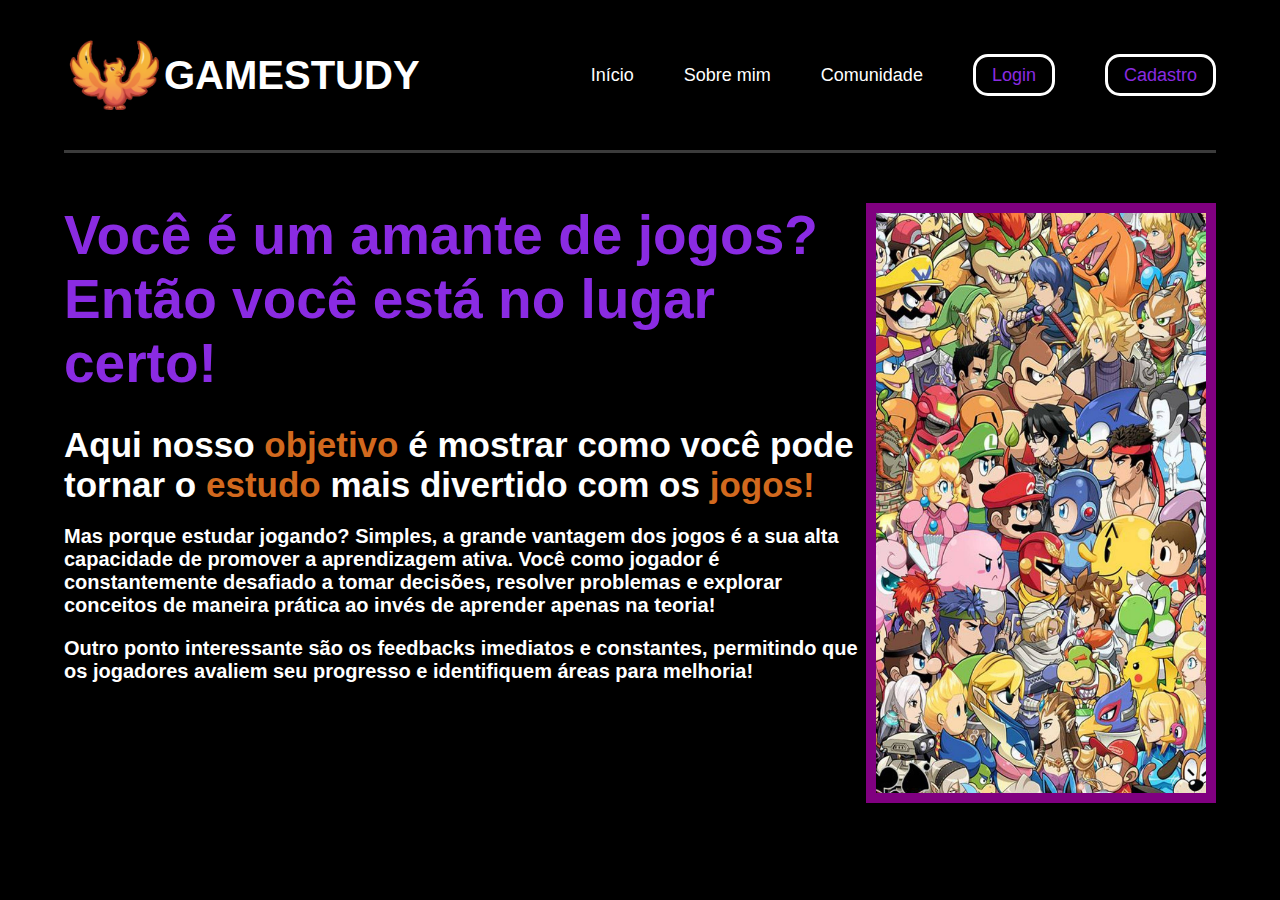
==== SITE INSTITUCIONAL/home.html @ ebba35a8 "começo do index" ====
<!DOCTYPE html>
<html lang="en">

<head>
    <meta charset="UTF-8">
    <meta name="viewport" content="width=device-width, initial-scale=1.0">
    <title>GAMESTUDY | HOME</title>
    <link rel="stylesheet" href="stylehome.css">
</head>

<body>
    <header>
        <div class="wrapper">
            <nav>
                <div class="logo">
                    <img src="imagens/logo (1).png">
                    <h1 class="titulo">GAMESTUDY</h1>
                </div>
                <ul>
                    <li><a href="#">Início</a></li>
                    <li><a href="#">Sobre mim</a></li>
                    <li><a href="#">Comunidade</a></li>
                    <li><a href="#" class="active">Login</a></li>
                    <li><a href="#" class="active">Cadastro</a></li>
                </ul>
            </nav>
        </div> <!--wrapper-->

        <div class="container">
            <div class="text">
                <h1>Você é um amante de jogos? Então você está no lugar certo!</h1>
                <h3>Aqui nosso <span>objetivo</span> é mostrar como você pode tornar o <span>estudo</span> mais
                    divertido com os <span>jogos!</span></h3>
                <h4>Mas porque estudar jogando? Simples, a grande vantagem dos jogos é a sua alta capacidade de promover
                    a aprendizagem ativa. Você como jogador é constantemente desafiado a tomar decisões, resolver
                    problemas e explorar conceitos de maneira prática ao invés de aprender apenas na teoria!<h4>
                        <h4>Outro ponto interessante são os feedbacks imediatos e constantes, permitindo que os
                            jogadores avaliem seu progresso e identifiquem áreas para melhoria!</h4>
            </div>
            <div><img src="imagens/jogos.jpg"></div>
        </div> <!--container-->
    </header>

</body>

</html>
---- SITE INSTITUCIONAL/stylehome.css ----
* {
    padding: 0;
    margin: 0;
    box-sizing: border-box;
    font-family: Arial, Helvetica, sans-serif;
}

header {
    width: 100%;
    min-height: 100vh;
    background-color: black;
}

.wrapper {
    margin: auto;
    width: 90%;
    border-bottom: 3px solid rgb(59, 59, 59);
}

.wrapper .logo {
    display: flex;
    align-items: center;

}

.wrapper .logo img {
    width: 100px;
    height: 70px;
}

nav {
    display: flex;
    justify-content: space-between;
    align-items: center;
    height: 150px;
}

nav ul {
    display: flex;
    list-style: none;
}

nav ul li a {
    text-decoration: none;
    color: white;
    margin-left: 50px;
    font-size: 18px;
    transition: all 0.2s;
}

nav ul li a:hover {
    color: blueviolet;
}

nav .active {
    color: blueviolet;
    border: 3px solid white;
    padding: 8px 16px;
    border-radius: 15px;
}

nav .active:hover {
    background-color: rgb(66, 0, 128);
    color: white;
    border: 3px solid rgb(66, 0, 128);
}

.titulo {
    display: flex;
    color: white;
    font-size: 40px;
    font-weight: 700;
}

.container {
    display: flex;
    padding: 50px 0px;
    width: 90%;
    justify-content: space-between;
    color: white;
    /* align-items: center; */
    margin: auto;
}

.container img {
    width: 350px;
    height: 600px;
    border: 10px solid purple;
}

.container h1 {
    color: blueviolet;
    font-weight: 700;
    font-size: 55px;
    padding-bottom: 30px;
}

.container h3 {
    font-size: 35px;
    padding-bottom: 20px;
}

.text span {
    color: chocolate;
}

.container h4 {
    font-size: 20px;
    padding-bottom: 10px;
}
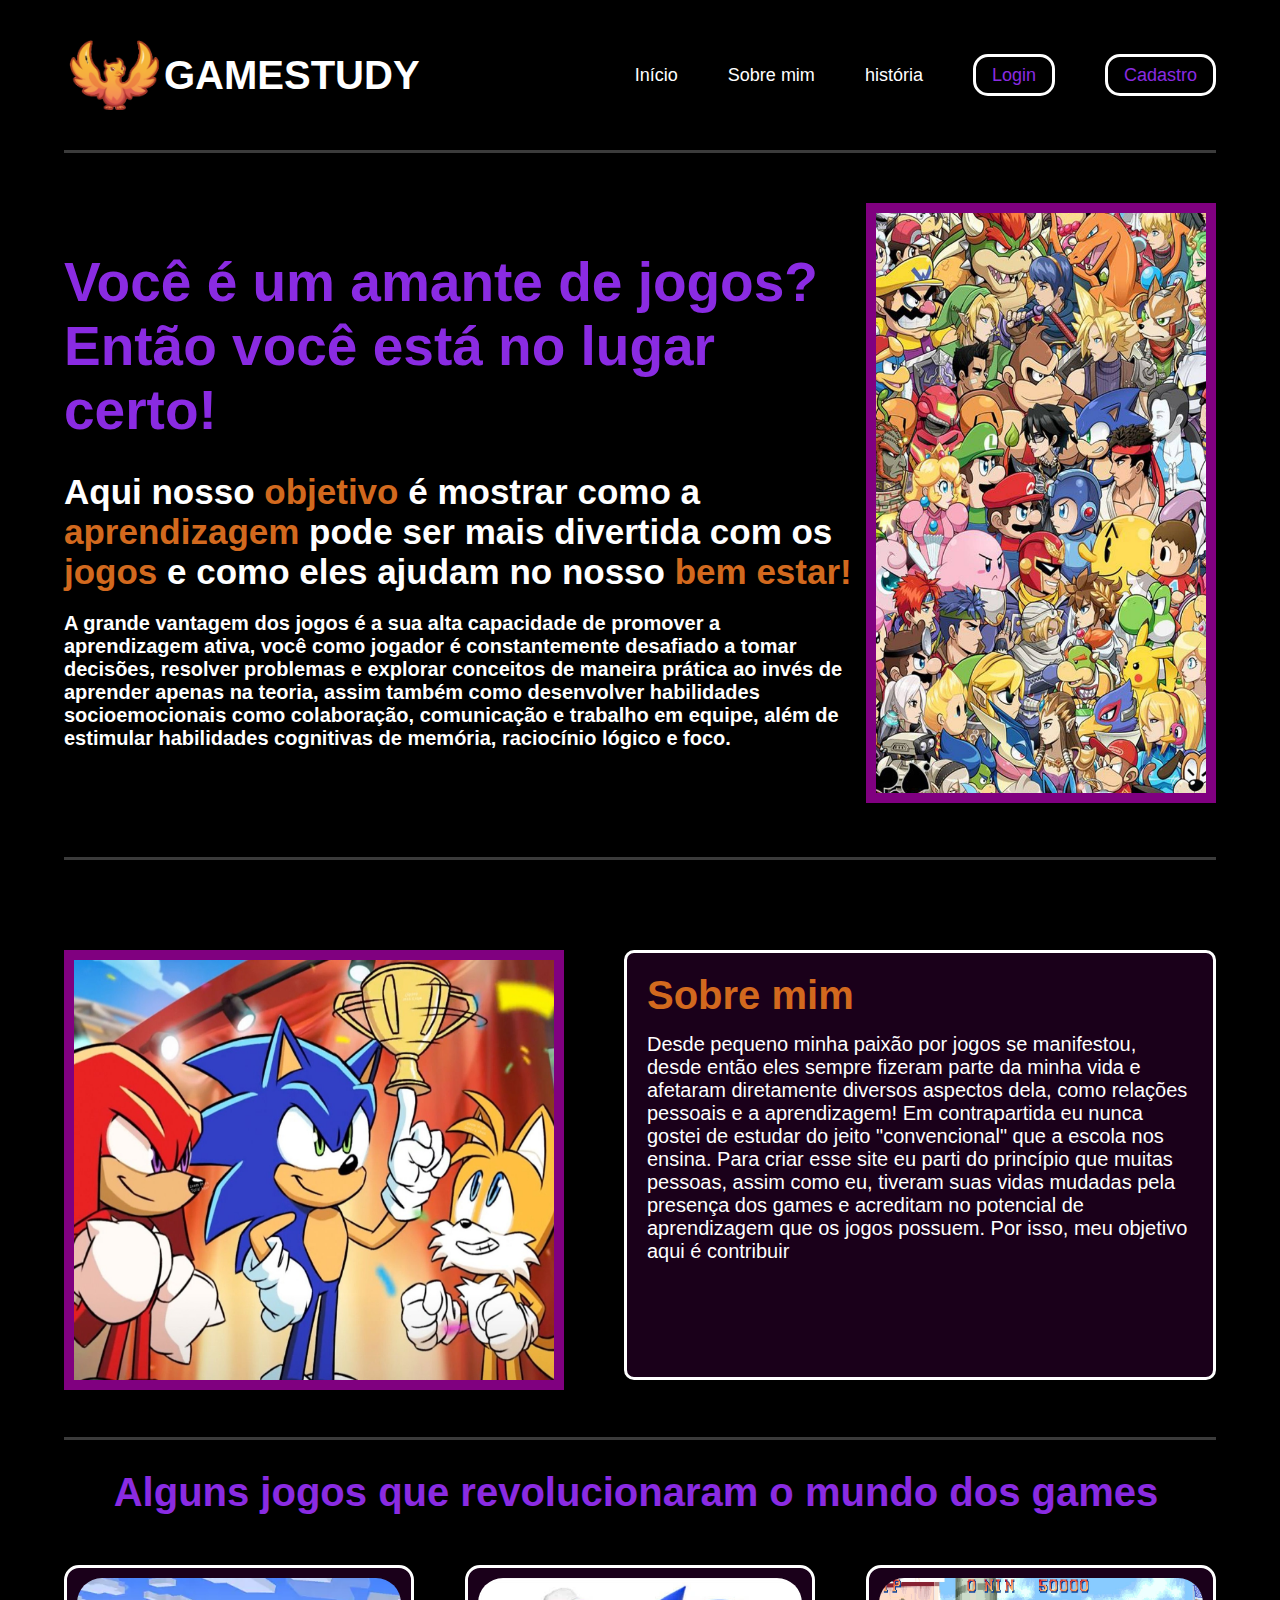
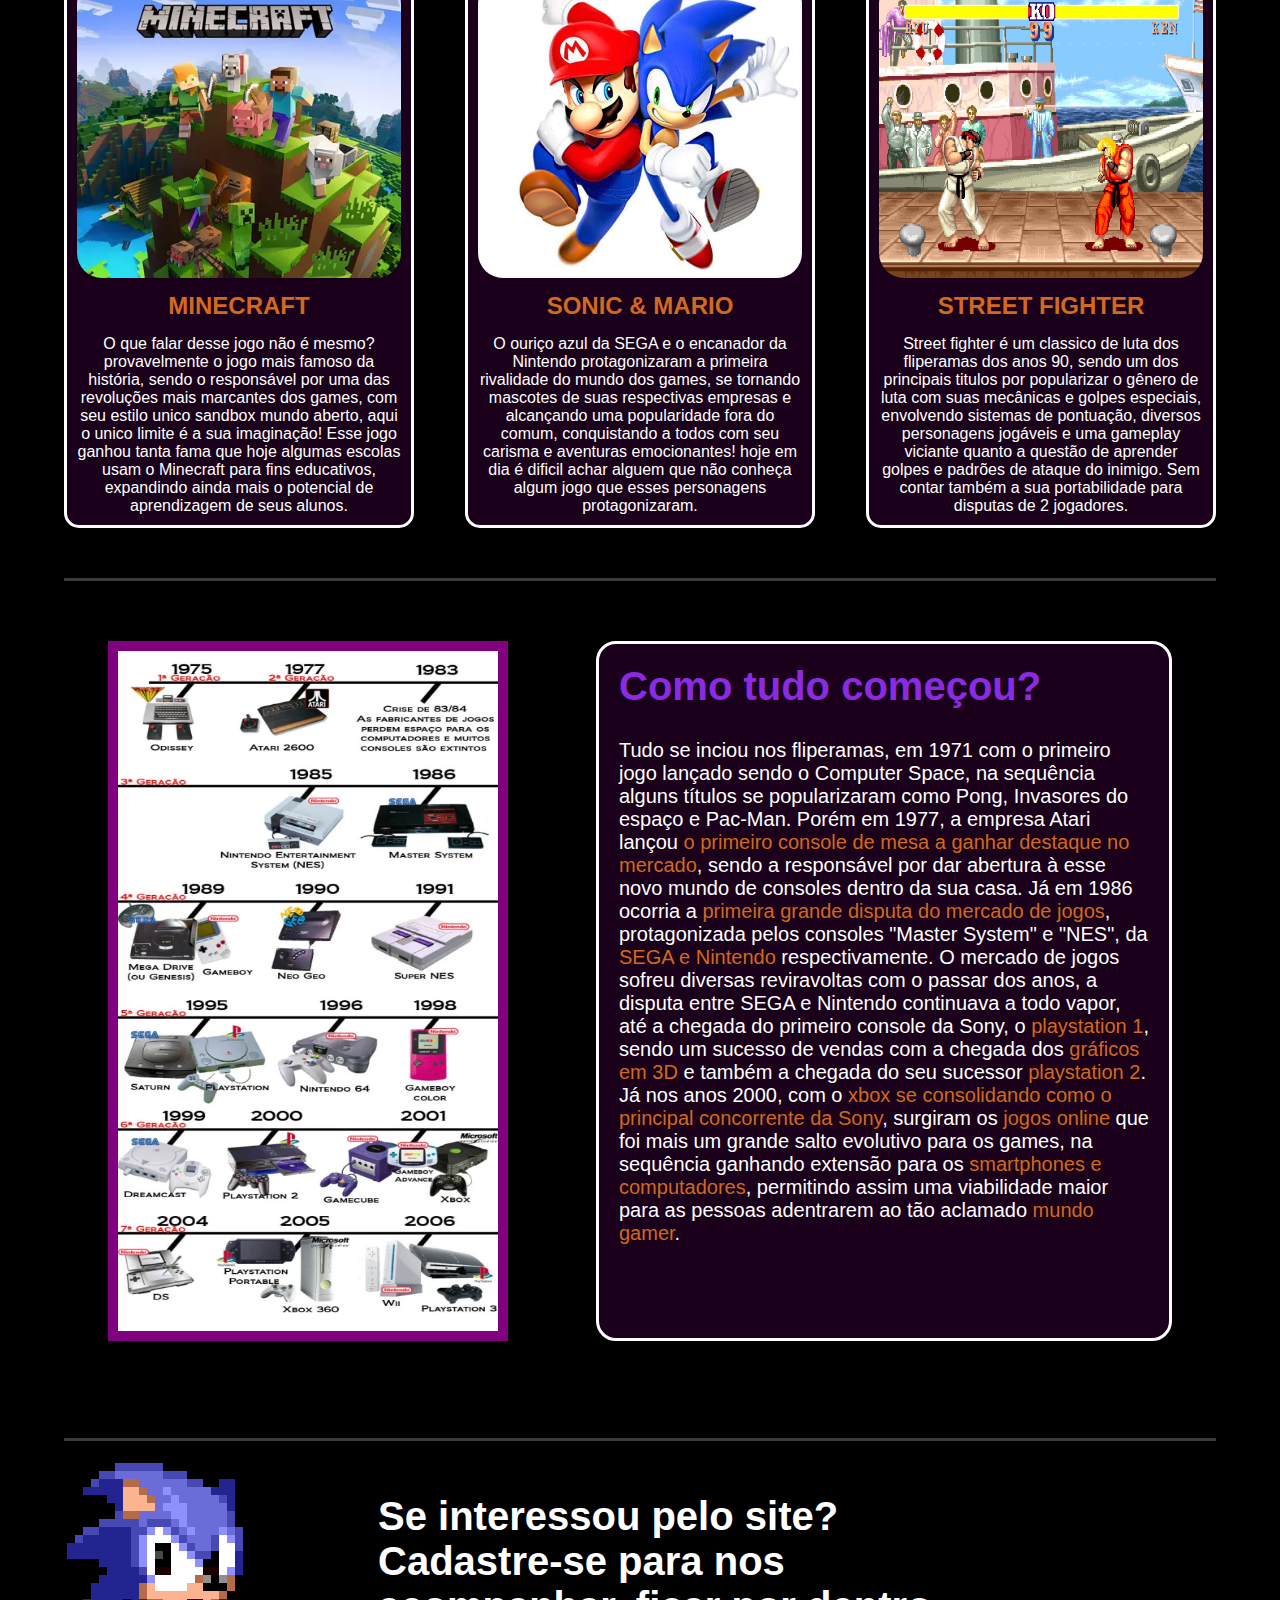
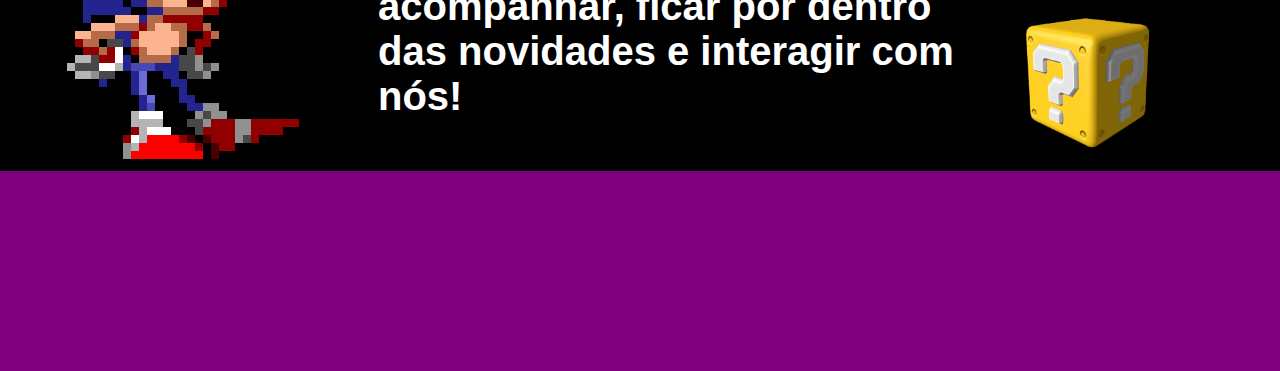
==== commit 435dbc05: "site quase completo" ====
--- a/SITE INSTITUCIONAL/home.html
+++ b/SITE INSTITUCIONAL/home.html
@@ -18,10 +18,10 @@
                 </div>
                 <ul>
                     <li><a href="#">Início</a></li>
-                    <li><a href="#">Sobre mim</a></li>
-                    <li><a href="#">Comunidade</a></li>
-                    <li><a href="#" class="active">Login</a></li>
-                    <li><a href="#" class="active">Cadastro</a></li>
+                    <li><a href="#sobremim">Sobre mim</a></li>
+                    <li><a href="#">história</a></li>
+                    <li><a href="login.html" class="active">Login</a></li>
+                    <li><a href="cadastro.html" class="active">Cadastro</a></li>
                 </ul>
             </nav>
         </div> <!--wrapper-->
@@ -29,18 +29,101 @@
         <div class="container">
             <div class="text">
                 <h1>Você é um amante de jogos? Então você está no lugar certo!</h1>
-                <h3>Aqui nosso <span>objetivo</span> é mostrar como você pode tornar o <span>estudo</span> mais
-                    divertido com os <span>jogos!</span></h3>
-                <h4>Mas porque estudar jogando? Simples, a grande vantagem dos jogos é a sua alta capacidade de promover
-                    a aprendizagem ativa. Você como jogador é constantemente desafiado a tomar decisões, resolver
-                    problemas e explorar conceitos de maneira prática ao invés de aprender apenas na teoria!<h4>
-                        <h4>Outro ponto interessante são os feedbacks imediatos e constantes, permitindo que os
-                            jogadores avaliem seu progresso e identifiquem áreas para melhoria!</h4>
+                <h3>Aqui nosso <span>objetivo</span> é mostrar como a <span>aprendizagem</span> pode ser mais
+                    divertida com os <span>jogos</span> e como eles ajudam no nosso <span>bem estar!</span>
+                </h3>
+
+                <h4>A grande vantagem dos jogos é a sua alta capacidade de promover a aprendizagem ativa, você como
+                    jogador é constantemente desafiado a tomar decisões, resolver
+                    problemas e explorar conceitos de maneira prática ao invés de aprender apenas na teoria, assim
+                    também como desenvolver habilidades socioemocionais como colaboração,
+                    comunicação e trabalho em equipe, além de estimular habilidades cognitivas de memória, raciocínio
+                    lógico
+                    e foco.
+                </h4>
+
             </div>
             <div><img src="imagens/jogos.jpg"></div>
         </div> <!--container-->
     </header>
 
+    <div class="sobremim" id="sobremim">
+        <div class="fotosonic"><img src="imagens/sonic.jpg"></div>
+        <div class="text">
+            <h1><span>Sobre mim</span></h1>
+            <p>Desde pequeno minha paixão por jogos se manifestou, desde então eles sempre fizeram parte da minha vida e
+                afetaram diretamente diversos aspectos dela, como relações pessoais e a aprendizagem! Em contrapartida
+                eu nunca gostei de estudar do jeito "convencional" que a escola nos ensina. Para criar esse site eu
+                parti do princípio que muitas pessoas, assim como eu, tiveram suas vidas mudadas pela presença dos games
+                e acreditam no potencial de aprendizagem que os jogos possuem. Por isso, meu objetivo aqui é contribuir
+        </div> <!--text-->
+    </div> <!--sobremim-->
+
+    <div class="titulofama">
+        <h1>Alguns jogos que revolucionaram o mundo dos games</h1>
+    </div>
+
+    <div class="famosos">
+        <div class="card">
+            <img src="imagens/minecraft.png">
+            <h4>MINECRAFT</h4>
+            <p>O que falar desse jogo não é mesmo? provavelmente o jogo mais famoso da história, sendo o responsável por
+                uma das revoluções mais marcantes dos games, com seu estilo unico sandbox mundo aberto, aqui o unico
+                limite é a sua imaginação! Esse jogo ganhou tanta fama que hoje algumas escolas usam o Minecraft para
+                fins educativos, expandindo ainda mais o potencial de aprendizagem de seus alunos. </p>
+        </div>
+
+        <div class="card">
+            <img src="imagens/sonicvmario.png">
+            <h4>SONIC & MARIO</h4>
+            <p>O ouriço azul da SEGA e o encanador da Nintendo protagonizaram a primeira rivalidade do mundo dos games,
+                se tornando mascotes de suas respectivas empresas e alcançando uma popularidade fora do comum,
+                conquistando a todos com seu carisma e aventuras emocionantes! hoje em dia é dificil achar alguem que
+                não conheça algum jogo que esses personagens protagonizaram.</p>
+        </div>
+
+        <div class="card">
+            <img src="imagens/streetfighter.jpg">
+            <h4>STREET FIGHTER</h4>
+            <p>Street fighter é um classico de luta dos fliperamas dos anos 90, sendo um dos principais titulos por
+                popularizar o gênero de luta com suas mecânicas e golpes especiais, envolvendo sistemas de pontuação,
+                diversos personagens jogáveis e uma gameplay viciante quanto a questão de aprender golpes e padrões de
+                ataque do inimigo. Sem contar também a sua portabilidade para disputas de 2 jogadores.</p>
+        </div>
+    </div> <!--famosos-->
+
+    <div class="historia">
+        <img src="imagens/linha-do-tempo.png">
+        <div class="text">
+            <h1>Como tudo começou?</h1>
+            <p>Tudo se inciou nos fliperamas, em 1971 com o primeiro jogo lançado sendo o Computer Space, na sequência
+                alguns títulos se popularizaram como Pong, Invasores do espaço e Pac-Man. Porém em 1977, a empresa Atari
+                lançou <span>o primeiro console de mesa a ganhar destaque no mercado</span>, sendo a responsável por dar
+                abertura à esse novo mundo de consoles dentro da sua casa. Já em 1986 ocorria a <span>primeira grande
+                    disputa do mercado de jogos</span>, protagonizada pelos consoles "Master System" e "NES", da
+                <span>SEGA e Nintendo</span> respectivamente. O mercado de jogos sofreu diversas reviravoltas com o
+                passar dos anos, a disputa entre SEGA e Nintendo continuava a todo vapor, até a chegada do primeiro
+                console da Sony, o <span>playstation 1</span>, sendo um sucesso de vendas com a chegada dos
+                <span>gráficos em 3D</span> e também a chegada do seu sucessor <span>playstation 2</span>. Já nos anos
+                2000, com o <span>xbox se consolidando como o principal concorrente da Sony</span>, surgiram os
+                <span>jogos online</span> que foi mais um grande salto evolutivo para os games, na sequência ganhando
+                extensão para os <span>smartphones e computadores</span>, permitindo assim uma viabilidade maior para as
+                pessoas adentrarem ao tão aclamado <span>mundo gamer</span>.
+            </p>
+        </div>
+    </div>
+
+    <div class="convite">
+        <img src="imagens/sonic-sprite.png">
+        <h1>Se interessou pelo site? Cadastre-se para nos acompanhar, ficar por dentro das novidades e interagir com nós! </h1>
+        
+        <img style="width: 250px; height: 200px; margin-top: 130px;" src="imagens/mariocubo.png">
+    </div>
+
+
+    <div class="footer">
+
+    </div>
 </body>
 
 </html>--- a/SITE INSTITUCIONAL/stylehome.css
+++ b/SITE INSTITUCIONAL/stylehome.css
@@ -5,6 +5,10 @@
     font-family: Arial, Helvetica, sans-serif;
 }
 
+body {
+    background-color: black;
+}
+
 header {
     width: 100%;
     min-height: 100vh;
@@ -78,8 +82,9 @@
     width: 90%;
     justify-content: space-between;
     color: white;
-    /* align-items: center; */
-    margin: auto;
+    align-items: center;
+    margin: auto;
+    border-bottom: 3px solid rgb(59, 59, 59) ;
 }
 
 .container img {
@@ -90,7 +95,7 @@
 
 .container h1 {
     color: blueviolet;
-    font-weight: 700;
+    font-weight: bold;
     font-size: 55px;
     padding-bottom: 30px;
 }
@@ -107,4 +112,145 @@
 .container h4 {
     font-size: 20px;
     padding-bottom: 10px;
-}+    margin-right: 15px;
+}
+
+.sobremim {
+    display: flex;
+    width: 90%;
+    height: 540px;
+    background-color: rgb(0, 0, 0);
+    margin: auto;
+    color: white;
+    border-bottom: 3px solid rgb(59, 59, 59) ;
+}
+
+.sobremim .fotosonic img {
+    margin: 50px 0px;
+    width: 500px;
+    height: 440px;
+    border: 10px solid purple;
+}
+
+.sobremim .text {
+    align-items: center;
+    font-size: 20px;
+    height: 80%;
+    margin-left: 60px;
+    margin-top: 50px;
+    background-color: rgba(128, 0, 128, 0.205);
+    padding: 20px 20px;
+    border: 3px solid white;
+    border-radius: 10px;
+}
+
+.sobremim .text h1 {
+    margin-bottom: 15px;
+}
+
+.titulofama h1 {
+    display: flex;
+    color: blueviolet;
+    width: 90%;
+    font-size: 40px;
+    justify-content: center;
+    margin: 30px 0px 0px 60px ;
+}
+
+.famosos {
+    background-color: rgb(0, 0, 0);
+    width: 90%;
+    margin: auto;
+    margin-top: 50px;
+    display: flex;
+    justify-content: space-between;
+    color: white;
+    border-bottom: 3px solid rgb(59, 59, 59) ;
+    margin-bottom: 60px;
+}
+
+.famosos h4 {
+    color: chocolate;
+    margin-bottom: 15px;
+}
+
+.card {
+    width: 350px;
+    text-align: center; 
+    border: 3px solid white;
+    padding: 10px 10px;
+    border-radius: 15px;
+    background-color: rgba(128, 0, 128, 0.205);
+    margin-bottom: 50px;
+}
+
+.card img {
+    width: 100%;
+    margin-bottom: 10px;
+    height: 300px;
+}
+
+.card h4 {
+    font-size: 24px;
+}
+
+.card img {
+    border-radius: 25px;
+}
+
+.historia {
+    display: flex;
+    width: 90%;
+    height: 800px;
+    background-color: rgb(0, 0, 0);
+    margin: auto;
+    color: white;
+    justify-content: space-around;
+    border-bottom: 3px solid rgb(59, 59, 59);
+}
+
+.historia h1 {
+    font-size: 40px;
+    color: blueviolet;
+}
+
+.historia .text {
+    background-color: rgba(128, 0, 128, 0.205);
+    padding: 20px 20px;
+    border: 3px solid white;
+    border-radius: 20px;
+    height: 700px;
+    width: 50%;
+} 
+
+.historia img {
+    border: 10px solid purple;
+    height: 700px;
+    width: 400px;
+}
+
+.historia p {
+    margin-top: 30px;
+    font-size: 20px;
+}
+
+.footer {
+    height: 200px;
+    background-color: purple;
+}
+
+.convite {
+    display: flex;
+    width: 90%;
+    margin: auto;
+    color: white;
+    justify-content: space-between;
+    align-items: center;
+}
+
+.convite h1 {
+font-size: 40px;
+width: 50%;
+margin-left: 55px;
+}
+
